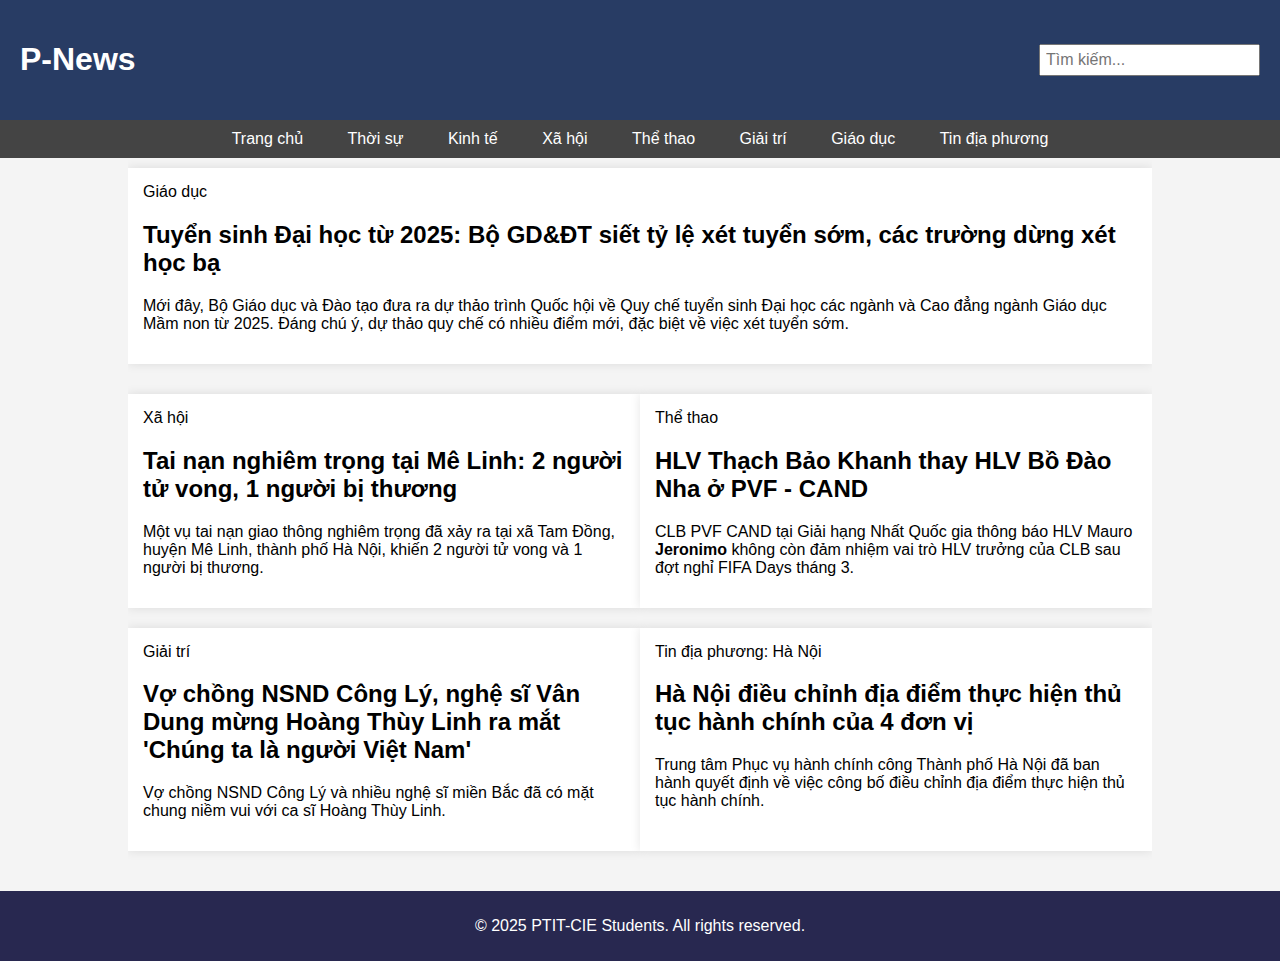
==== index.html @ c0e905e9 "Add files via upload" ====
<!DOCTYPE html>
<html lang="vi">
<head>
    <meta charset="UTF-8">
    <meta name="viewport" content="width=device-width, initial-scale=1.0">
    <title>P-News</title>
    <link rel="stylesheet" href="style.css">
</head>
<body>
    <header>
        <h1>P-News</h1>
        <div class="search-box">
            <input type="text" placeholder="Tìm kiếm...">
        </div>
    </header>
    <nav>
        <a href="#">Trang chủ</a>
        <a href="#">Thời sự</a>
        <a href="#">Kinh tế</a>
        <a href="#">Xã hội</a>
        <a href="#">Thể thao</a>
        <a href="#">Giải trí</a>
        <a href="#">Giáo dục</a>
        <a href="#">Tin địa phương</a>
    </nav>
    <div class="container">
        <section class="news">
            <div class="news-item">
                <text>Giáo dục</text>
                <h2>Tuyển sinh Đại học từ 2025: Bộ GD&ĐT siết tỷ lệ xét tuyển sớm, các trường dừng xét học bạ</h2>
                <p>Mới đây, Bộ Giáo dục và Đào tạo đưa ra dự thảo trình Quốc hội về Quy chế tuyển sinh Đại học các ngành và Cao đẳng ngành Giáo dục Mầm non từ 2025. Đáng chú ý, dự thảo quy chế có nhiều điểm mới, đặc biệt về việc xét tuyển sớm.</p>
            </div>
        </section>
        <section class="news">
            <div class="news-item">
                <text>Xã hội</text>
                <h2>Tai nạn nghiêm trọng tại Mê Linh: 2 người tử vong, 1 người bị thương</h2>
                <p>Một vụ tai nạn giao thông nghiêm trọng đã xảy ra tại xã Tam Đồng, huyện Mê Linh, thành phố Hà Nội, khiến 2 người tử vong và 1 người bị thương.</p>
            </div>
            <div class="news-item">
                <text>Thể thao</text>
                <h2>HLV Thạch Bảo Khanh thay HLV Bồ Đào Nha ở PVF - CAND</h2>
                <p>CLB PVF CAND tại Giải hạng Nhất Quốc gia thông báo HLV Mauro <strong>Jeronimo</strong> không còn đảm nhiệm vai trò HLV trưởng của CLB sau đợt nghỉ FIFA Days tháng 3.</p>
            </div>
            <div class="news-item">
                <text>Giải trí</text>
                <h2>Vợ chồng NSND Công Lý, nghệ sĩ Vân Dung mừng Hoàng Thùy Linh ra mắt 'Chúng ta là người Việt Nam'</h2>
                <p>Vợ chồng NSND Công Lý và nhiều nghệ sĩ miền Bắc đã có mặt chung niềm vui với ca sĩ Hoàng Thùy Linh.</p>
            </div>
            <div class="news-item">
                <text>Tin địa phương: Hà Nội</text>
                <h2>Hà Nội điều chỉnh địa điểm thực hiện thủ tục hành chính của 4 đơn vị</h2>
                <p>Trung tâm Phục vụ hành chính công Thành phố Hà Nội đã ban hành quyết định về việc công bố điều chỉnh địa điểm thực hiện thủ tục hành chính.</p>
            </div>
        </section>
    </div>
    <footer>
        <p>&copy; 2025 PTIT-CIE Students. All rights reserved.</p>
    </footer>
</body>
</html>
---- style.css ----
body {
    font-family: Roboto, sans-serif;
    margin: 0;
    padding: 0;
    background-color: #f4f4f4;
}
.container {
    width: 80%;
    margin: auto;
    overflow: hidden;
}
header {
    background: #283c64;
    color: #fff;
    padding: 20px;
    display: flex;
    justify-content: space-between;
    align-items: center;
}
.search-box input {
    padding: 5px;
    font-size: 16px;
}
nav {
    background: #444;
    color: #fff;
    padding: 10px;
    text-align: center;
}
nav a {
    color: #fff;
    text-decoration: none;
    padding: 10px;
    margin: 0 10px;
}
.sub-nav {
    background: #555;
    color: #fff;
    padding: 8px;
    text-align: center;
}
.sub-nav a {
    color: #fff;
    text-decoration: none;
    padding: 8px;
    margin: 0 8px;
}
.section-header {
    background: #eee;
    color: #3c3c64;
    padding: 15px;
    margin-top: 20px;
    text-align: center;
    font-size: 24px;
    font-weight: bold;
}
.article-title {
    font-size: 28px;
    font-weight: bold;
    margin-bottom: 10px;
}
.article-meta {
    color: #777;
    margin-bottom: 20px;
}
.article-content img {
    max-width: 100%;
    height: auto;
    margin: 20px 0;
}
.related-articles {
    margin-top: 40px;
}
.related-articles h3 {
    font-size: 20px;
    margin-bottom: 10px;
}
.related-item {
    margin-bottom: 10px;
}
.news {
    display: flex;
    flex-wrap: wrap;
    justify-content: space-between;
    margin-top: 10px;
}
.news-item {
    background: #fff;
    padding: 15px;
    margin-bottom: 20px;
    box-shadow: 0 0 10px rgba(0,0,0,0.1);
    flex: 1 1 calc(33% - 20px);
}
.news-item img {
    max-width: 100%;
    height: auto;
}
footer {
    background: #282850;
    color: #fff;
    text-align: center;
    padding: 10px;
    margin-top: 20px;
}
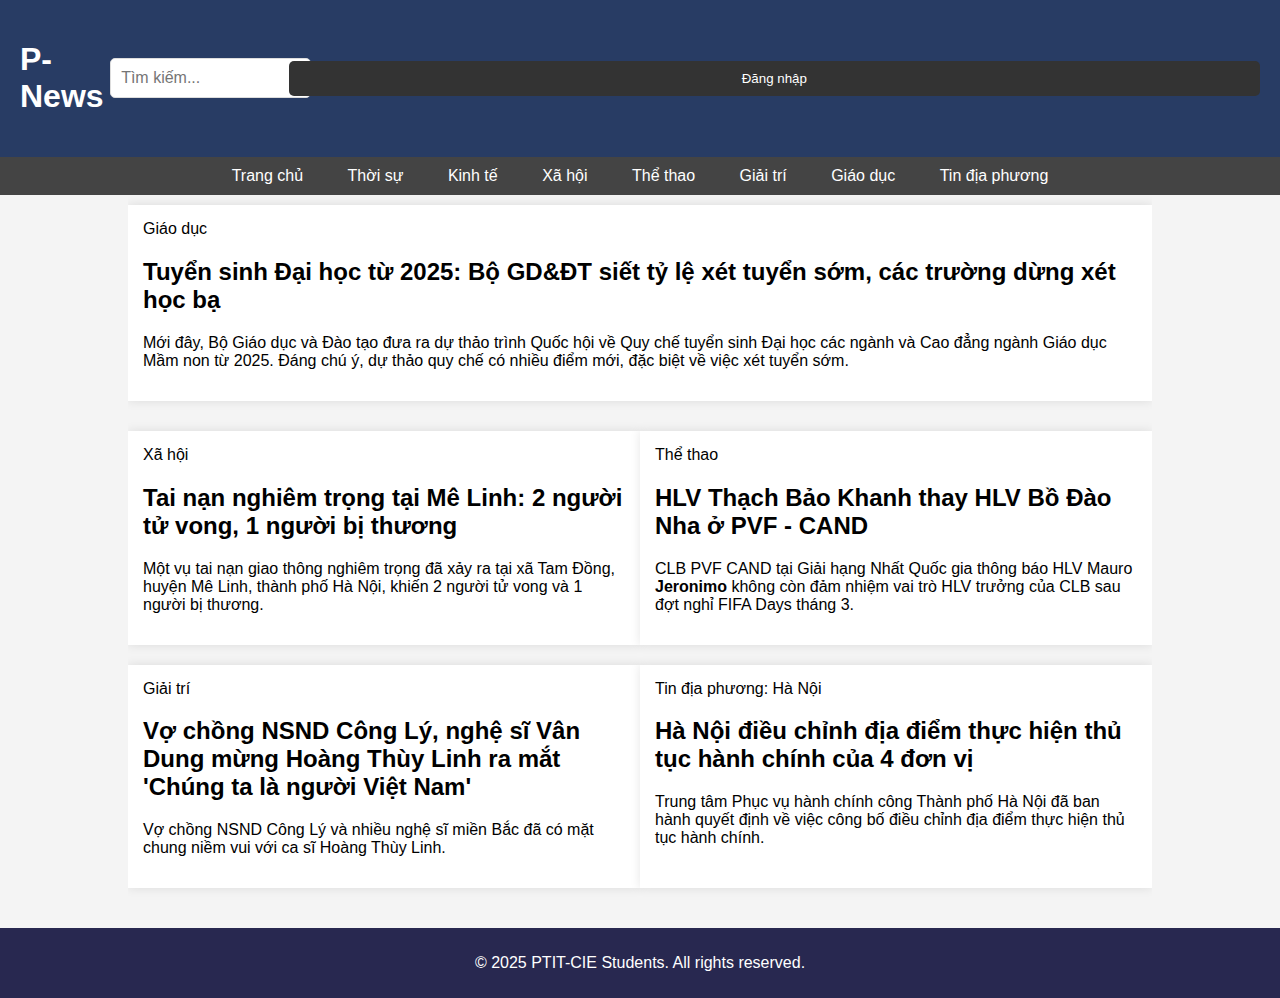
==== commit cc170a92: "Update index.html" ====
--- a/index.html
+++ b/index.html
@@ -12,6 +12,7 @@
         <div class="search-box">
             <input type="text" placeholder="Tìm kiếm...">
         </div>
+        <button class="hp-login">Đăng nhập</button>
     </header>
     <nav>
         <a href="#">Trang chủ</a>
--- a/style.css
+++ b/style.css
@@ -18,7 +18,7 @@
     align-items: center;
 }
 .search-box input {
-    padding: 5px;
+    padding: 10px;
     font-size: 16px;
 }
 nav {
@@ -32,6 +32,55 @@
     text-decoration: none;
     padding: 10px;
     margin: 0 10px;
+}
+input[type="text"], input[type="password"] {
+    width: 100%;
+    padding: 10px;
+    margin: 10px 0;
+    border: 1px solid #ddd;
+    border-radius: 5px;
+}
+button {
+    width: 100%;
+    padding: 10px;
+    background: #333;
+    color: #fff;
+    border: none;
+    border-radius: 5px;
+    cursor: pointer;
+}
+button:hover {
+    background: #555;
+}
+.login-options {
+    margin-top: 10px;
+}
+.login-options a {
+    text-decoration: none;
+    color: #007BFF;
+}
+.search-results {
+    margin-top: 20px;
+}
+.search-item {
+    display: flex;
+    align-items: center;
+    padding: 15px;
+    border-bottom: 1px solid #ddd;
+}
+.search-item img {
+    width: 120px;
+    height: 80px;
+    object-fit: cover;
+    margin-right: 15px;
+}
+.search-item h2 {
+    font-size: 18px;
+    margin: 0 0 5px;
+}
+.search-item p {
+    margin: 0;
+    color: #555;
 }
 .sub-nav {
     background: #555;
@@ -101,4 +150,4 @@
     text-align: center;
     padding: 10px;
     margin-top: 20px;
-}+}
